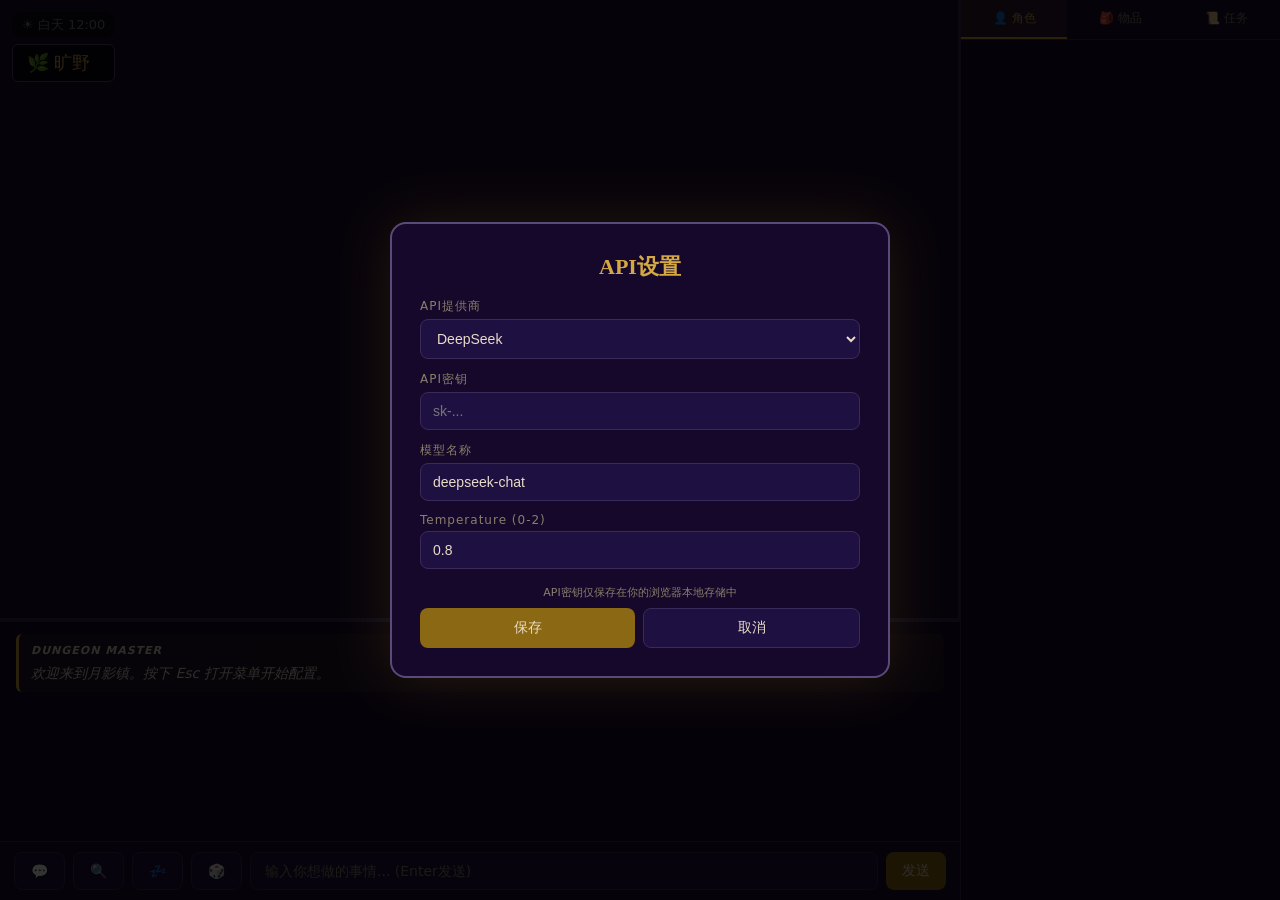
==== index.html @ 477c691d "🏰 Initial commit: AI Tavern - D&D-style AI town - Canvas-based fantasy town map with tile rendering " ====
<!DOCTYPE html>
<html lang="zh-CN">
<head>
  <meta charset="UTF-8">
  <meta name="viewport" content="width=device-width, initial-scale=1.0">
  <title>AI Tavern — 龙与地下城 AI小镇</title>
  <meta name="description" content="An open-source D&D-style AI town. Explore a fantasy world with an AI Dungeon Master. Roll dice, fight monsters, go on quests.">
  <meta name="theme-color" content="#1a0a2e">
  <link rel="icon" href="data:image/svg+xml,<svg xmlns='http://www.w3.org/2000/svg' viewBox='0 0 100 100'><text y='.9em' font-size='90'>🏰</text></svg>">
  <link rel="stylesheet" href="css/style.css">
  
  <!-- Open Graph -->
  <meta property="og:title" content="AI Tavern — AI驱动的D&D幻想小镇">
  <meta property="og:description" content="一个开源AI Dungeon Master主持的幻想小镇。和有个性的NPC交谈，掷骰决定命运，探索无限可能。">
  <meta property="og:type" content="website">
</head>
<body>

<!-- Loading Screen -->
<div id="loading-screen">
  <div class="loading-spinner"></div>
  <h1>🏰 AI 小镇</h1>
  <p>AI Dungeon Master 正在准备你的冒险...</p>
</div>

<!-- Main App -->
<div id="app" style="display:none">
  
  <!-- Game View -->
  <div id="game-view">
    <canvas id="game-canvas"></canvas>
    <div id="game-overlay">
      <div id="daynight-indicator">☀️ 白天 12:00</div>
      <div id="location-label">🌿 旷野</div>
    </div>
  </div>
  
  <!-- Side Panel -->
  <div id="side-panel">
    <div id="side-tabs">
      <button class="active" data-tab="character">👤 角色</button>
      <button data-tab="inventory">🎒 物品</button>
      <button data-tab="quests">📜 任务</button>
    </div>
    <div id="side-content">
      <div class="tab-content active" id="tab-character"></div>
      <div class="tab-content" id="tab-inventory"></div>
      <div class="tab-content" id="tab-quests"></div>
    </div>
  </div>
  
  <!-- Bottom Panel -->
  <div id="bottom-panel">
    <div id="dm-narration">
      <div class="narr-entry dm">
        <div class="narr-speaker">DUNGEON MASTER</div>
        <div>欢迎来到月影镇。按下 Esc 打开菜单开始配置。</div>
      </div>
    </div>
    <div id="input-area">
      <button id="btn-talk" class="action-btn" title="交谈">💬</button>
      <button id="btn-search" class="action-btn" title="搜索">🔍</button>
      <button id="btn-rest" class="action-btn" title="休息">💤</button>
      <button id="btn-dice" class="action-btn" title="掷骰">🎲</button>
      <input id="player-input" type="text" placeholder="输入你想做的事情... (Enter发送)" autocomplete="off">
      <button id="btn-send">发送</button>
    </div>
  </div>
  
</div>

<!-- Scripts -->
<script src="js/config.js"></script>
<script src="js/dice.js"></script>
<script src="js/characters.js"></script>
<script src="js/player.js"></script>
<script src="js/map.js"></script>
<script src="js/dm.js"></script>
<script src="js/combat.js"></script>
<script src="js/ui.js"></script>
<script src="js/main.js"></script>

</body>
</html>
---- css/style.css ----
/* AI Tavern - Dark Fantasy RPG Style */
:root {
  --bg-dark: #1a0a2e;
  --bg-panel: #16082a;
  --bg-card: #1e1040;
  --gold: #d4a843;
  --gold-light: #f0d68a;
  --gold-dark: #8b6914;
  --text: #e8dcc8;
  --text-dim: #8a7e6b;
  --accent: #9b59b6;
  --accent-light: #bb6bd9;
  --danger: #c0392b;
  --success: #27ae60;
  --info: #2980b9;
  --border: #3a2a5a;
  --border-light: #5a4a7a;
  --font-main: 'Segoe UI', system-ui, -apple-system, sans-serif;
  --font-title: 'Georgia', 'Times New Roman', serif;
  --shadow: 0 4px 12px rgba(0, 0, 0, 0.5);
  --glow: 0 0 20px rgba(212, 168, 67, 0.3);
}

* { margin: 0; padding: 0; box-sizing: border-box; }

body {
  background: var(--bg-dark);
  color: var(--text);
  font-family: var(--font-main);
  overflow: hidden;
  height: 100vh;
  width: 100vw;
  user-select: none;
  -webkit-user-select: none;
}

#app {
  display: grid;
  grid-template-columns: 1fr 320px;
  grid-template-rows: 1fr 280px;
  height: 100vh;
  width: 100vw;
}

/* ---- Canvas / Game View ---- */
#game-view {
  grid-column: 1;
  grid-row: 1;
  position: relative;
  overflow: hidden;
  border-right: 2px solid var(--border);
  border-bottom: 2px solid var(--border);
}

#game-canvas {
  display: block;
  width: 100%;
  height: 100%;
  cursor: crosshair;
}

#game-overlay {
  position: absolute;
  top: 12px;
  left: 12px;
  display: flex;
  flex-direction: column;
  gap: 6px;
  pointer-events: none;
}

#daynight-indicator {
  font-size: 13px;
  color: var(--text-dim);
  background: rgba(0,0,0,0.6);
  padding: 4px 10px;
  border-radius: 10px;
  backdrop-filter: blur(4px);
}

#location-label {
  font-size: 18px;
  font-family: var(--font-title);
  color: var(--gold);
  background: rgba(0,0,0,0.7);
  padding: 6px 14px;
  border-radius: 6px;
  backdrop-filter: blur(4px);
  border: 1px solid var(--border-light);
  transition: all 0.3s;
}

/* ---- Side Panel ---- */
#side-panel {
  grid-column: 2;
  grid-row: 1 / 3;
  background: var(--bg-panel);
  border-left: 1px solid var(--border);
  display: flex;
  flex-direction: column;
  overflow: hidden;
}

#side-tabs {
  display: flex;
  border-bottom: 1px solid var(--border);
  background: var(--bg-dark);
  flex-shrink: 0;
}

#side-tabs button {
  flex: 1;
  background: none;
  border: none;
  color: var(--text-dim);
  padding: 10px 8px;
  cursor: pointer;
  font-size: 12px;
  font-family: var(--font-main);
  transition: all 0.2s;
  border-bottom: 2px solid transparent;
}

#side-tabs button:hover { color: var(--text); }
#side-tabs button.active {
  color: var(--gold);
  border-bottom-color: var(--gold);
  background: rgba(212,168,67,0.1);
}

#side-content {
  flex: 1;
  overflow-y: auto;
  padding: 14px;
}

#side-content::-webkit-scrollbar {
  width: 4px;
}

#side-content::-webkit-scrollbar-track {
  background: var(--bg-dark);
}

#side-content::-webkit-scrollbar-thumb {
  background: var(--border-light);
  border-radius: 2px;
}

.tab-content { display: none; }
.tab-content.active { display: block; }

/* Character Sheet */
.char-header {
  text-align: center;
  padding-bottom: 14px;
  border-bottom: 1px solid var(--border);
  margin-bottom: 14px;
}

.char-name {
  font-family: var(--font-title);
  font-size: 20px;
  color: var(--gold);
}

.char-class {
  font-size: 13px;
  color: var(--text-dim);
  margin-top: 2px;
}

.char-level {
  display: inline-block;
  background: var(--accent);
  color: white;
  padding: 2px 10px;
  border-radius: 10px;
  font-size: 11px;
  margin-top: 6px;
}

.stat-grid {
  display: grid;
  grid-template-columns: repeat(3, 1fr);
  gap: 8px;
}

.stat-box {
  background: var(--bg-card);
  border: 1px solid var(--border);
  border-radius: 8px;
  padding: 10px 8px;
  text-align: center;
  transition: all 0.2s;
}

.stat-box:hover {
  border-color: var(--gold);
  box-shadow: var(--glow);
}

.stat-value {
  font-size: 22px;
  font-weight: bold;
  color: var(--gold-light);
  font-family: var(--font-title);
}

.stat-label {
  font-size: 10px;
  color: var(--text-dim);
  text-transform: uppercase;
  margin-top: 2px;
  letter-spacing: 1px;
}

.stat-mod {
  font-size: 12px;
  margin-top: 2px;
}

.stat-mod.pos { color: var(--success); }
.stat-mod.neg { color: var(--danger); }

.section-title {
  font-family: var(--font-title);
  color: var(--gold);
  font-size: 14px;
  margin: 16px 0 8px 0;
  padding-bottom: 4px;
  border-bottom: 1px solid var(--border);
}

/* Inventory */
.item-slot {
  display: flex;
  align-items: center;
  gap: 8px;
  padding: 6px 8px;
  background: var(--bg-card);
  border: 1px solid var(--border);
  border-radius: 6px;
  margin-bottom: 4px;
  cursor: pointer;
  transition: all 0.15s;
}

.item-slot:hover {
  border-color: var(--gold-light);
  background: var(--bg-dark);
}

.item-icon {
  width: 28px;
  height: 28px;
  font-size: 18px;
  display: flex;
  align-items: center;
  justify-content: center;
}

.item-name { font-size: 13px; flex: 1; }
.item-qty { font-size: 11px; color: var(--text-dim); }

/* ---- Bottom Panel ---- */
#bottom-panel {
  grid-column: 1;
  grid-row: 2;
  background: var(--bg-panel);
  border-top: 2px solid var(--border);
  display: flex;
  flex-direction: column;
}

#dm-narration {
  flex: 1;
  overflow-y: auto;
  padding: 12px 16px;
  font-size: 14px;
  line-height: 1.6;
}

#dm-narration::-webkit-scrollbar { width: 4px; }
#dm-narration::-webkit-scrollbar-track { background: var(--bg-dark); }
#dm-narration::-webkit-scrollbar-thumb { background: var(--border-light); border-radius: 2px; }

.narr-entry {
  margin-bottom: 10px;
  padding: 8px 12px;
  border-radius: 6px;
  animation: fadeIn 0.3s ease;
}

.narr-entry.dm {
  background: rgba(212,168,67,0.08);
  border-left: 3px solid var(--gold);
  color: var(--text);
  font-style: italic;
}

.narr-entry.npc {
  background: rgba(155,89,182,0.08);
  border-left: 3px solid var(--accent);
}

.narr-entry.player {
  background: rgba(41,128,185,0.08);
  border-left: 3px solid var(--info);
}

.narr-entry.system {
  background: rgba(39,174,96,0.08);
  border-left: 3px solid var(--success);
  font-size: 12px;
  color: var(--text-dim);
}

.narr-entry.combat {
  background: rgba(192,57,43,0.1);
  border-left: 3px solid var(--danger);
}

.narr-speaker {
  font-size: 11px;
  font-weight: bold;
  text-transform: uppercase;
  letter-spacing: 1px;
  margin-bottom: 2px;
}

#input-area {
  display: flex;
  gap: 8px;
  padding: 10px 14px;
  border-top: 1px solid var(--border);
  background: var(--bg-dark);
}

#player-input {
  flex: 1;
  background: var(--bg-card);
  border: 1px solid var(--border);
  color: var(--text);
  padding: 10px 14px;
  border-radius: 8px;
  font-size: 14px;
  font-family: var(--font-main);
  outline: none;
  transition: border 0.2s;
}

#player-input:focus {
  border-color: var(--gold);
  box-shadow: var(--glow);
}

#player-input::placeholder {
  color: var(--text-dim);
}

#input-area button {
  background: var(--gold-dark);
  border: none;
  color: var(--text);
  padding: 8px 16px;
  border-radius: 8px;
  cursor: pointer;
  font-family: var(--font-main);
  font-size: 14px;
  transition: all 0.2s;
  white-space: nowrap;
}

#input-area button:hover {
  background: var(--gold);
  color: var(--bg-dark);
}

.action-btn {
  background: var(--bg-card) !important;
  border: 1px solid var(--border) !important;
}

.action-btn:hover {
  border-color: var(--gold) !important;
}

/* ---- Modals ---- */
.modal-overlay {
  position: fixed;
  top: 0; left: 0; right: 0; bottom: 0;
  background: rgba(0,0,0,0.8);
  display: flex;
  align-items: center;
  justify-content: center;
  z-index: 1000;
  animation: fadeIn 0.2s ease;
}

.modal {
  background: var(--bg-panel);
  border: 2px solid var(--border-light);
  border-radius: 16px;
  padding: 28px;
  max-width: 500px;
  width: 90%;
  box-shadow: 0 0 60px rgba(212,168,67,0.15);
  max-height: 80vh;
  overflow-y: auto;
}

.modal h2 {
  font-family: var(--font-title);
  color: var(--gold);
  font-size: 22px;
  margin-bottom: 16px;
  text-align: center;
}

.modal label {
  display: block;
  font-size: 12px;
  color: var(--text-dim);
  margin-bottom: 4px;
  letter-spacing: 1px;
}

.modal input, .modal select {
  width: 100%;
  background: var(--bg-card);
  border: 1px solid var(--border);
  color: var(--text);
  padding: 10px 12px;
  border-radius: 8px;
  font-size: 14px;
  margin-bottom: 12px;
  outline: none;
}

.modal input:focus, .modal select:focus {
  border-color: var(--gold);
}

.modal button {
  background: var(--gold-dark);
  border: none;
  color: var(--text);
  padding: 10px 24px;
  border-radius: 8px;
  cursor: pointer;
  font-size: 14px;
  font-family: var(--font-main);
  width: 100%;
  margin-top: 8px;
  transition: all 0.2s;
}

.modal button:hover {
  background: var(--gold);
  color: var(--bg-dark);
}

/* Dice Roll Animation */
.dice-roll-overlay {
  position: fixed;
  top: 0; left: 0; right: 0; bottom: 0;
  display: flex;
  align-items: center;
  justify-content: center;
  z-index: 999;
  pointer-events: none;
}

.dice-result {
  font-family: var(--font-title);
  font-size: 72px;
  color: var(--gold);
  text-shadow: 0 0 40px rgba(212,168,67,0.6), 0 0 80px rgba(212,168,67,0.3);
  animation: diceRoll 0.6s ease-out;
}

@keyframes diceRoll {
  0% { transform: scale(0) rotate(-180deg); opacity: 0; }
  50% { transform: scale(1.5) rotate(10deg); opacity: 1; }
  100% { transform: scale(1) rotate(0deg); opacity: 0; }
}

@keyframes fadeIn {
  from { opacity: 0; transform: translateY(4px); }
  to { opacity: 1; transform: translateY(0); }
}

/* Toast */
.toast {
  position: fixed;
  bottom: 24px;
  left: 50%;
  transform: translateX(-50%);
  background: var(--bg-card);
  border: 1px solid var(--border-light);
  color: var(--text);
  padding: 10px 24px;
  border-radius: 20px;
  font-size: 13px;
  z-index: 100;
  animation: fadeIn 0.3s ease;
  box-shadow: var(--shadow);
}

/* Loading */
#loading-screen {
  position: fixed;
  top: 0; left: 0; right: 0; bottom: 0;
  background: var(--bg-dark);
  display: flex;
  flex-direction: column;
  align-items: center;
  justify-content: center;
  z-index: 2000;
}

#loading-screen h1 {
  font-family: var(--font-title);
  font-size: 42px;
  color: var(--gold);
  margin-bottom: 8px;
}

#loading-screen p {
  color: var(--text-dim);
  font-size: 14px;
}

.loading-spinner {
  width: 48px;
  height: 48px;
  border: 3px solid var(--border);
  border-top-color: var(--gold);
  border-radius: 50%;
  animation: spin 1s linear infinite;
  margin-bottom: 20px;
}

@keyframes spin {
  to { transform: rotate(360deg); }
}

/* Responsive */
@media (max-width: 800px) {
  #app {
    grid-template-columns: 1fr;
    grid-template-rows: 1fr 250px auto;
  }
  #side-panel {
    grid-column: 1;
    grid-row: 3;
    max-height: 300px;
  }
  #game-view { grid-column: 1; grid-row: 1; }
  #bottom-panel { grid-column: 1; grid-row: 2; }
}
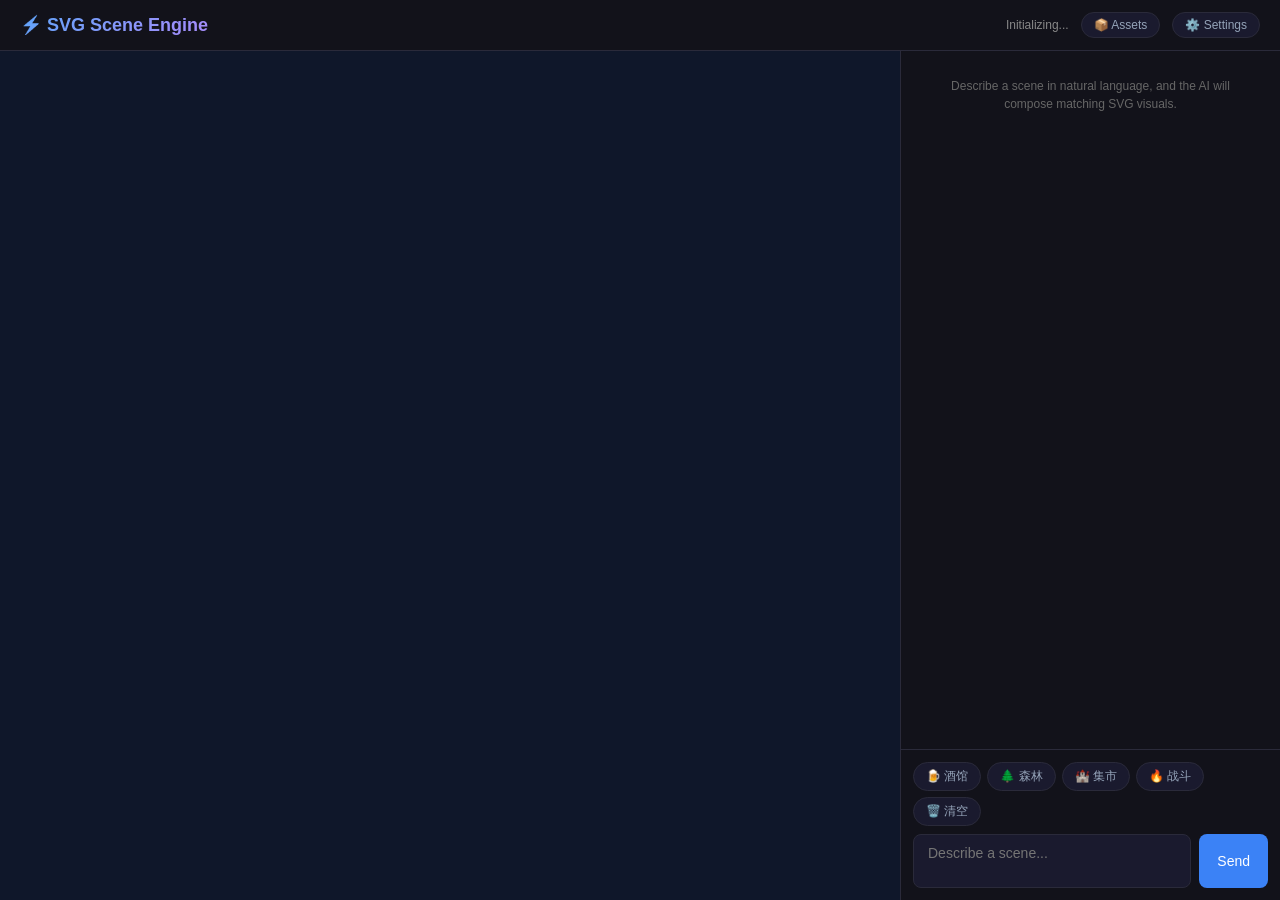
==== commit 52cfa5fa: "refocus: strip game engine, keep only SVG scene adapter - Remove v1.0 game files (js/, combat, dice," ====
--- a/index.html
+++ b/index.html
@@ -3,82 +3,444 @@
 <head>
   <meta charset="UTF-8">
   <meta name="viewport" content="width=device-width, initial-scale=1.0">
-  <title>AI Tavern — 龙与地下城 AI小镇</title>
-  <meta name="description" content="An open-source D&D-style AI town. Explore a fantasy world with an AI Dungeon Master. Roll dice, fight monsters, go on quests.">
-  <meta name="theme-color" content="#1a0a2e">
-  <link rel="icon" href="data:image/svg+xml,<svg xmlns='http://www.w3.org/2000/svg' viewBox='0 0 100 100'><text y='.9em' font-size='90'>🏰</text></svg>">
-  <link rel="stylesheet" href="css/style.css">
-  
-  <!-- Open Graph -->
-  <meta property="og:title" content="AI Tavern — AI驱动的D&D幻想小镇">
-  <meta property="og:description" content="一个开源AI Dungeon Master主持的幻想小镇。和有个性的NPC交谈，掷骰决定命运，探索无限可能。">
-  <meta property="og:type" content="website">
+  <title>SVG Scene Engine - AI Scene Adapter</title>
+  <style>
+    * { margin: 0; padding: 0; box-sizing: border-box; }
+    body {
+      font-family: -apple-system, BlinkMacSystemFont, 'Segoe UI', Roboto, sans-serif;
+      background: #0a0a0f;
+      color: #e0e0e0;
+      height: 100vh;
+      display: flex;
+      flex-direction: column;
+    }
+
+    /* Header */
+    .header {
+      padding: 12px 20px;
+      background: #12121a;
+      border-bottom: 1px solid #2a2a3a;
+      display: flex;
+      align-items: center;
+      justify-content: space-between;
+    }
+    .header h1 {
+      font-size: 18px;
+      font-weight: 600;
+      background: linear-gradient(135deg, #60a5fa, #a78bfa);
+      -webkit-background-clip: text;
+      -webkit-text-fill-color: transparent;
+    }
+    .header .status {
+      font-size: 12px;
+      color: #888;
+    }
+    .header .status.ready { color: #4ade80; }
+
+    /* Main layout */
+    .main {
+      flex: 1;
+      display: flex;
+      overflow: hidden;
+    }
+
+    /* Scene panel (left) */
+    .scene-panel {
+      flex: 1;
+      display: flex;
+      flex-direction: column;
+      min-width: 0;
+    }
+    #scene-container {
+      flex: 1;
+      position: relative;
+      overflow: hidden;
+      background: #0f172a;
+    }
+
+    /* Chat panel (right) */
+    .chat-panel {
+      width: 380px;
+      display: flex;
+      flex-direction: column;
+      border-left: 1px solid #2a2a3a;
+      background: #12121a;
+    }
+    .chat-messages {
+      flex: 1;
+      overflow-y: auto;
+      padding: 16px;
+    }
+    .chat-msg {
+      margin-bottom: 12px;
+      padding: 10px 14px;
+      border-radius: 12px;
+      font-size: 14px;
+      line-height: 1.5;
+      max-width: 90%;
+    }
+    .chat-msg.user {
+      background: #1e3a5f;
+      margin-left: auto;
+      border-bottom-right-radius: 4px;
+    }
+    .chat-msg.ai {
+      background: #1a1a2e;
+      border-bottom-left-radius: 4px;
+    }
+    .chat-msg.system {
+      background: transparent;
+      color: #666;
+      font-size: 12px;
+      text-align: center;
+      max-width: 100%;
+    }
+    .chat-input-area {
+      padding: 12px;
+      border-top: 1px solid #2a2a3a;
+    }
+    .chat-input-row {
+      display: flex;
+      gap: 8px;
+    }
+    #chat-input {
+      flex: 1;
+      background: #1a1a2e;
+      border: 1px solid #2a2a3a;
+      border-radius: 8px;
+      padding: 10px 14px;
+      color: #e0e0e0;
+      font-size: 14px;
+      outline: none;
+      resize: none;
+      font-family: inherit;
+    }
+    #chat-input:focus { border-color: #3b82f6; }
+    #send-btn {
+      background: #3b82f6;
+      border: none;
+      border-radius: 8px;
+      padding: 10px 18px;
+      color: white;
+      cursor: pointer;
+      font-size: 14px;
+      font-weight: 500;
+    }
+    #send-btn:hover { background: #2563eb; }
+    #send-btn:disabled { opacity: 0.5; cursor: not-allowed; }
+
+    /* Quick actions */
+    .quick-actions {
+      display: flex;
+      gap: 6px;
+      margin-bottom: 8px;
+      flex-wrap: wrap;
+    }
+    .quick-btn {
+      background: #1a1a2e;
+      border: 1px solid #2a2a3a;
+      border-radius: 16px;
+      padding: 5px 12px;
+      color: #94a3b8;
+      font-size: 12px;
+      cursor: pointer;
+    }
+    .quick-btn:hover { border-color: #3b82f6; color: #e0e0e0; }
+
+    /* Settings modal */
+    .settings-overlay {
+      display: none;
+      position: fixed;
+      inset: 0;
+      background: rgba(0,0,0,0.7);
+      z-index: 100;
+      align-items: center;
+      justify-content: center;
+    }
+    .settings-overlay.active { display: flex; }
+    .settings-modal {
+      background: #1a1a2e;
+      border: 1px solid #2a2a3a;
+      border-radius: 12px;
+      padding: 24px;
+      width: 400px;
+      max-width: 90vw;
+    }
+    .settings-modal h2 { margin-bottom: 16px; font-size: 16px; }
+    .settings-modal label {
+      display: block;
+      font-size: 12px;
+      color: #888;
+      margin-bottom: 4px;
+      margin-top: 12px;
+    }
+    .settings-modal input {
+      width: 100%;
+      background: #0f0f1a;
+      border: 1px solid #2a2a3a;
+      border-radius: 6px;
+      padding: 8px 12px;
+      color: #e0e0e0;
+      font-size: 13px;
+      outline: none;
+    }
+    .settings-modal input:focus { border-color: #3b82f6; }
+    .settings-modal .btn-row {
+      display: flex;
+      gap: 8px;
+      margin-top: 20px;
+      justify-content: flex-end;
+    }
+    .settings-modal button {
+      padding: 8px 16px;
+      border-radius: 6px;
+      border: none;
+      cursor: pointer;
+      font-size: 13px;
+    }
+    .btn-save { background: #3b82f6; color: white; }
+    .btn-cancel { background: #2a2a3a; color: #ccc; }
+
+    /* Asset catalog */
+    .catalog-panel {
+      display: none;
+      position: fixed;
+      right: 400px;
+      top: 60px;
+      bottom: 0;
+      width: 280px;
+      background: #12121a;
+      border-left: 1px solid #2a2a3a;
+      overflow-y: auto;
+      z-index: 50;
+      padding: 16px;
+    }
+    .catalog-panel.active { display: block; }
+    .catalog-section h3 {
+      font-size: 12px;
+      color: #888;
+      text-transform: uppercase;
+      margin: 12px 0 8px;
+    }
+    .catalog-item {
+      display: inline-block;
+      background: #1a1a2e;
+      border: 1px solid #2a2a3a;
+      border-radius: 6px;
+      padding: 4px 10px;
+      margin: 2px;
+      font-size: 11px;
+      color: #94a3b8;
+      cursor: pointer;
+    }
+    .catalog-item:hover { border-color: #3b82f6; color: #e0e0e0; }
+  </style>
 </head>
 <body>
-
-<!-- Loading Screen -->
-<div id="loading-screen">
-  <div class="loading-spinner"></div>
-  <h1>🏰 AI 小镇</h1>
-  <p>AI Dungeon Master 正在准备你的冒险...</p>
-</div>
-
-<!-- Main App -->
-<div id="app" style="display:none">
-  
-  <!-- Game View -->
-  <div id="game-view">
-    <canvas id="game-canvas"></canvas>
-    <div id="game-overlay">
-      <div id="daynight-indicator">☀️ 白天 12:00</div>
-      <div id="location-label">🌿 旷野</div>
+  <div class="header">
+    <h1>⚡ SVG Scene Engine</h1>
+    <div style="display:flex;gap:12px;align-items:center;">
+      <span id="engine-status" class="status">Loading...</span>
+      <button class="quick-btn" onclick="toggleCatalog()">📦 Assets</button>
+      <button class="quick-btn" onclick="openSettings()">⚙️ Settings</button>
     </div>
   </div>
-  
-  <!-- Side Panel -->
-  <div id="side-panel">
-    <div id="side-tabs">
-      <button class="active" data-tab="character">👤 角色</button>
-      <button data-tab="inventory">🎒 物品</button>
-      <button data-tab="quests">📜 任务</button>
+
+  <div class="main">
+    <div class="scene-panel">
+      <div id="scene-container"></div>
     </div>
-    <div id="side-content">
-      <div class="tab-content active" id="tab-character"></div>
-      <div class="tab-content" id="tab-inventory"></div>
-      <div class="tab-content" id="tab-quests"></div>
+
+    <div class="chat-panel">
+      <div class="chat-messages" id="chat-messages">
+        <div class="chat-msg system">Describe a scene in natural language, and the AI will compose matching SVG visuals.</div>
+      </div>
+      <div class="chat-input-area">
+        <div class="quick-actions">
+          <button class="quick-btn" onclick="quickScene('酒馆里，一位吟游诗人在弹奏，商人在喝酒')">🍺 酒馆</button>
+          <button class="quick-btn" onclick="quickScene('森林入口，一个战士和一匹马站在路边')">🌲 森林</button>
+          <button class="quick-btn" onclick="quickScene('集市上，商人和卫兵在交谈，远处有一座城堡')">🏰 集市</button>
+          <button class="quick-btn" onclick="quickScene('洞穴中，法师在施法，周围有火焰特效')">🔥 战斗</button>
+          <button class="quick-btn" onclick="clearScene()">🗑️ 清空</button>
+        </div>
+        <div class="chat-input-row">
+          <textarea id="chat-input" rows="2" placeholder="Describe a scene..."></textarea>
+          <button id="send-btn" onclick="sendMessage()">Send</button>
+        </div>
+      </div>
     </div>
   </div>
-  
-  <!-- Bottom Panel -->
-  <div id="bottom-panel">
-    <div id="dm-narration">
-      <div class="narr-entry dm">
-        <div class="narr-speaker">DUNGEON MASTER</div>
-        <div>欢迎来到月影镇。按下 Esc 打开菜单开始配置。</div>
+
+  <!-- Settings modal -->
+  <div class="settings-overlay" id="settings-overlay">
+    <div class="settings-modal">
+      <h2>⚙️ LLM Settings</h2>
+      <label>API Endpoint</label>
+      <input id="cfg-endpoint" placeholder="https://api.openai.com/v1">
+      <label>API Key</label>
+      <input id="cfg-apikey" type="password" placeholder="sk-...">
+      <label>Model</label>
+      <input id="cfg-model" placeholder="gpt-4o-mini">
+      <div class="btn-row">
+        <button class="btn-cancel" onclick="closeSettings()">Cancel</button>
+        <button class="btn-save" onclick="saveSettings()">Save</button>
       </div>
     </div>
-    <div id="input-area">
-      <button id="btn-talk" class="action-btn" title="交谈">💬</button>
-      <button id="btn-search" class="action-btn" title="搜索">🔍</button>
-      <button id="btn-rest" class="action-btn" title="休息">💤</button>
-      <button id="btn-dice" class="action-btn" title="掷骰">🎲</button>
-      <input id="player-input" type="text" placeholder="输入你想做的事情... (Enter发送)" autocomplete="off">
-      <button id="btn-send">发送</button>
-    </div>
   </div>
-  
-</div>
-
-<!-- Scripts -->
-<script src="js/config.js"></script>
-<script src="js/dice.js"></script>
-<script src="js/characters.js"></script>
-<script src="js/player.js"></script>
-<script src="js/map.js"></script>
-<script src="js/dm.js"></script>
-<script src="js/combat.js"></script>
-<script src="js/ui.js"></script>
-<script src="js/main.js"></script>
-
+
+  <!-- Asset catalog -->
+  <div class="catalog-panel" id="catalog-panel"></div>
+
+  <!-- Scripts (order matters) -->
+  <script src="shared/js/event-bus.js"></script>
+  <script src="shared/js/utils.js"></script>
+  <script src="shared/js/llm-client.js"></script>
+  <script src="engine/js/scene-dsl.js"></script>
+  <script src="engine/js/renderer.js"></script>
+  <script src="engine/js/scene-manager.js"></script>
+  <script src="engine/js/core.js"></script>
+
+  <script>
+    // ── Chat state ──
+    let conversationHistory = [];
+    let isProcessing = false;
+
+    // ── Init ──
+    async function init() {
+      const statusEl = document.getElementById('engine-status');
+      statusEl.textContent = 'Initializing...';
+
+      LLMClient.loadConfig();
+
+      await Engine.init();
+
+      statusEl.textContent = LLMClient.isReady()
+        ? `Ready (${SVGRenderer.loadedCount} assets)`
+        : 'Configure LLM in Settings ⚙️';
+      statusEl.className = 'status' + (LLMClient.isReady() ? ' ready' : '');
+
+      buildCatalog();
+
+      // Enter to send
+      document.getElementById('chat-input').addEventListener('keydown', (e) => {
+        if (e.key === 'Enter' && !e.shiftKey) {
+          e.preventDefault();
+          sendMessage();
+        }
+      });
+    }
+
+    // ── Send message ──
+    async function sendMessage() {
+      const input = document.getElementById('chat-input');
+      const text = input.value.trim();
+      if (!text || isProcessing) return;
+
+      input.value = '';
+      addMessage('user', text);
+      isProcessing = true;
+      document.getElementById('send-btn').disabled = true;
+
+      try {
+        const result = await Engine.describeScene(text, conversationHistory);
+
+        conversationHistory.push({ role: 'user', content: text });
+        conversationHistory.push({ role: 'assistant', content: JSON.stringify(result) });
+
+        if (result.narration) {
+          addMessage('ai', result.narration);
+        }
+
+        if (result.choices && result.choices.length > 0) {
+          const choicesHtml = result.choices.map((c, i) =>
+            `<button class="quick-btn" onclick="quickScene('${c.replace(/'/g, "\\'")}')">${i+1}. ${c}</button>`
+          ).join('');
+          addMessage('system', choicesHtml, true);
+        }
+      } catch (err) {
+        addMessage('system', '❌ ' + err.message);
+      }
+
+      isProcessing = false;
+      document.getElementById('send-btn').disabled = false;
+    }
+
+    function quickScene(text) {
+      document.getElementById('chat-input').value = text;
+      sendMessage();
+    }
+
+    function clearScene() {
+      Engine.applyScene({ clear: true });
+      addMessage('system', 'Scene cleared.');
+    }
+
+    function addMessage(type, content, isHtml = false) {
+      const container = document.getElementById('chat-messages');
+      const div = document.createElement('div');
+      div.className = `chat-msg ${type}`;
+      if (isHtml) div.innerHTML = content;
+      else div.textContent = content;
+      container.appendChild(div);
+      container.scrollTop = container.scrollHeight;
+    }
+
+    // ── Settings ──
+    function openSettings() {
+      const cfg = JSON.parse(localStorage.getItem('svg-scene-engine-config') || '{}');
+      document.getElementById('cfg-endpoint').value = cfg.endpoint || '';
+      document.getElementById('cfg-apikey').value = cfg.apiKey || '';
+      document.getElementById('cfg-model').value = cfg.model || 'gpt-4o-mini';
+      document.getElementById('settings-overlay').classList.add('active');
+    }
+
+    function closeSettings() {
+      document.getElementById('settings-overlay').classList.remove('active');
+    }
+
+    function saveSettings() {
+      LLMClient.configure({
+        endpoint: document.getElementById('cfg-endpoint').value.trim(),
+        apiKey: document.getElementById('cfg-apikey').value.trim(),
+        model: document.getElementById('cfg-model').value.trim()
+      });
+      LLMClient.saveConfig();
+      closeSettings();
+
+      const statusEl = document.getElementById('engine-status');
+      statusEl.textContent = `Ready (${SVGRenderer.loadedCount} assets)`;
+      statusEl.className = 'status ready';
+    }
+
+    // ── Asset Catalog ──
+    function buildCatalog() {
+      const catalog = SceneDSL.getAssetCatalog();
+      const panel = document.getElementById('catalog-panel');
+      let html = '<h3 style="margin-bottom:12px">📦 Asset Catalog</h3>';
+
+      for (const [category, items] of Object.entries(catalog)) {
+        html += `<div class="catalog-section"><h3>${category}</h3>`;
+        for (const item of items) {
+          html += `<span class="catalog-item" onclick="insertAsset('${item}')">${item}</span>`;
+        }
+        html += '</div>';
+      }
+
+      panel.innerHTML = html;
+    }
+
+    function toggleCatalog() {
+      document.getElementById('catalog-panel').classList.toggle('active');
+    }
+
+    function insertAsset(id) {
+      const input = document.getElementById('chat-input');
+      input.value += (input.value ? ' ' : '') + id;
+      input.focus();
+    }
+
+    // ── Start ──
+    init();
+  </script>
 </body>
 </html>
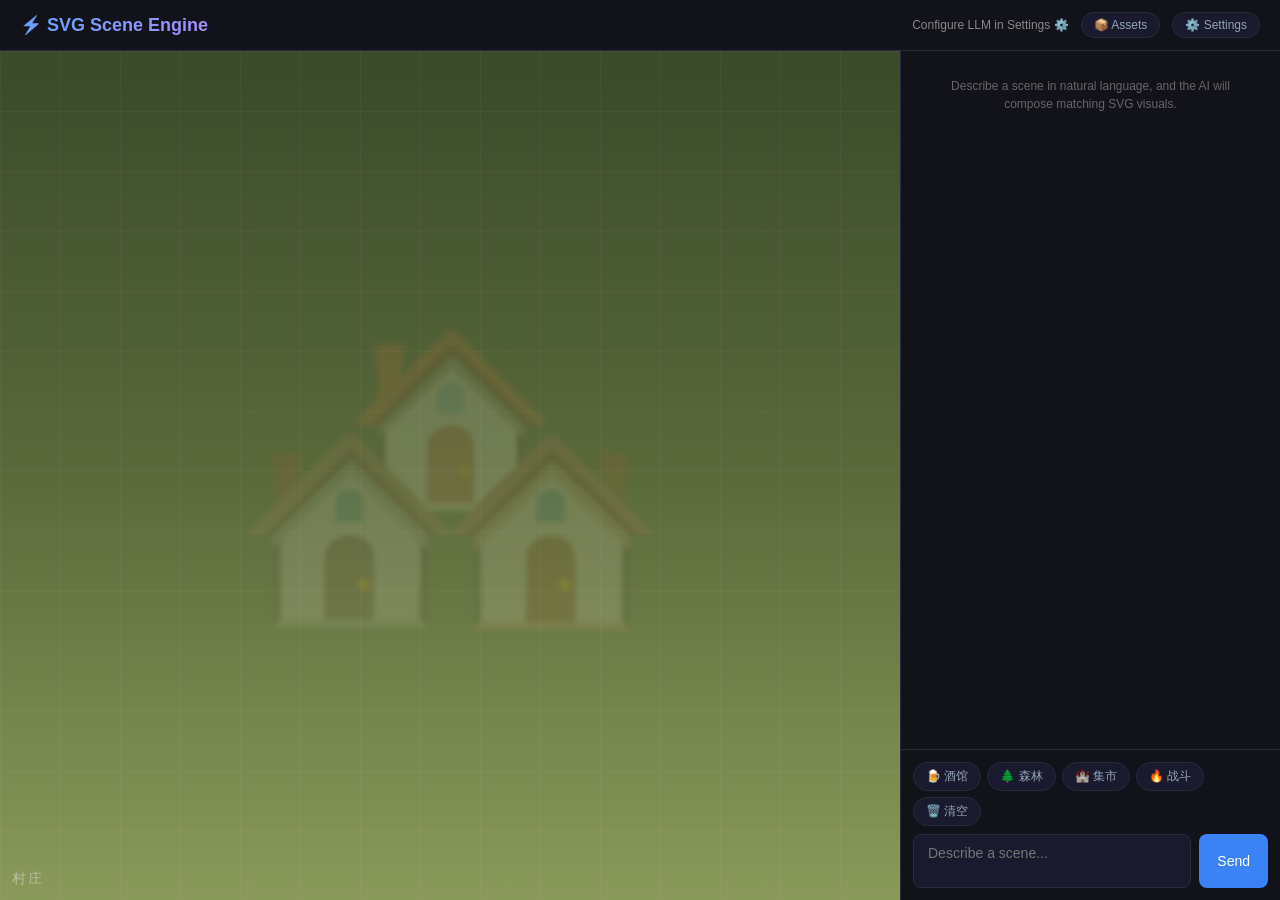
==== commit 87db4e45: "feat: enhanced renderer — emoji composition, camera, particles, lighting, perf - Emoji composition: " ====
--- a/index.html
+++ b/index.html
@@ -293,10 +293,9 @@
 
   <!-- Scripts (order matters) -->
   <script src="shared/js/event-bus.js"></script>
-  <script src="shared/js/utils.js"></script>
   <script src="shared/js/llm-client.js"></script>
   <script src="engine/js/scene-dsl.js"></script>
-  <script src="engine/js/renderer.js"></script>
+  <script src="engine/js/renderer-enhanced.js"></script>
   <script src="engine/js/scene-manager.js"></script>
   <script src="engine/js/core.js"></script>
 
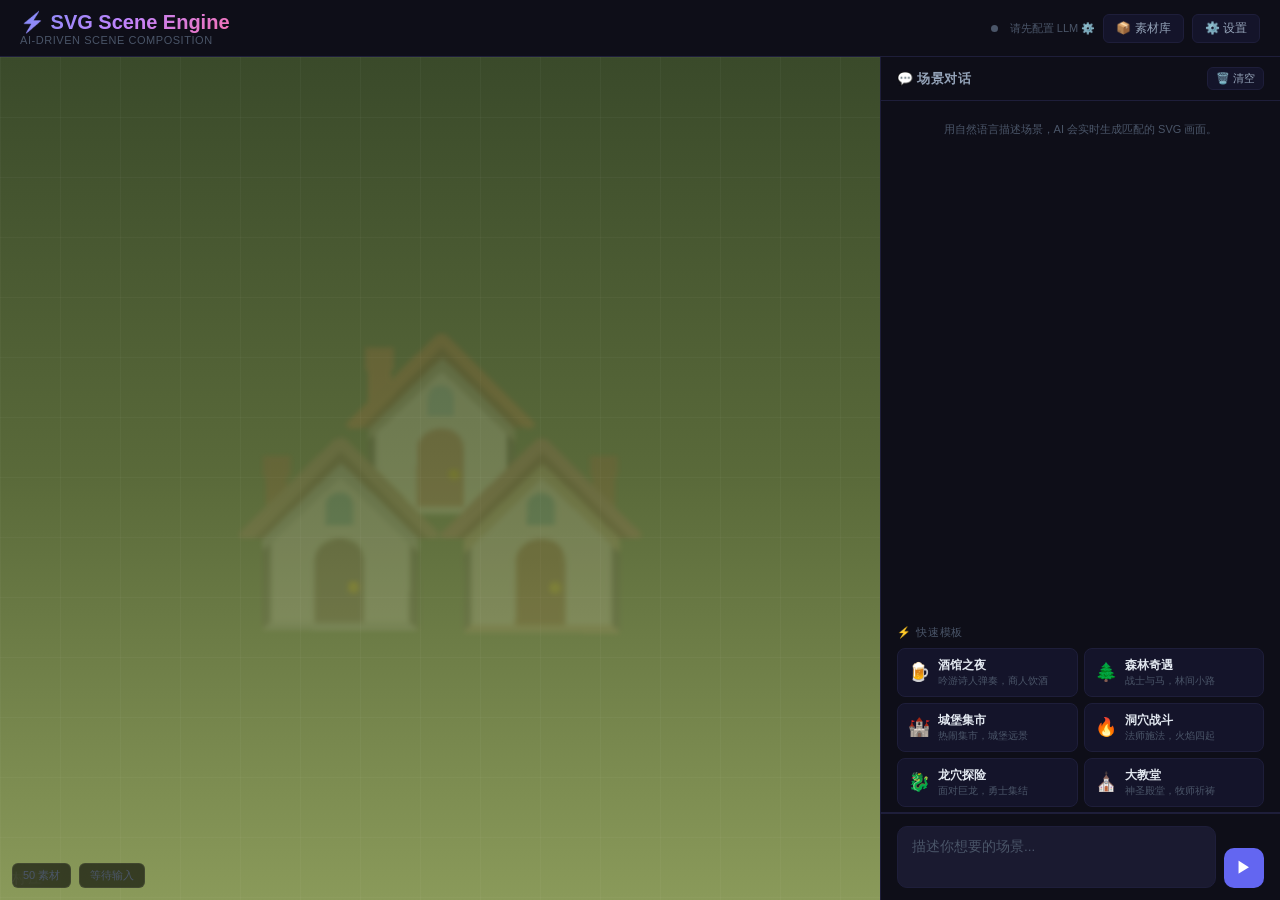
==== commit 82f6fa8b: "feat: UI大改版 + 12个场景模板 - 12个快速模板卡片式网格 - 深色主题全面优化 - 设置弹窗预设API一键填充 - 移动端响应式布局" ====
--- a/index.html
+++ b/index.html
@@ -3,295 +3,544 @@
 <head>
   <meta charset="UTF-8">
   <meta name="viewport" content="width=device-width, initial-scale=1.0">
-  <title>SVG Scene Engine - AI Scene Adapter</title>
+  <title>SVG Scene Engine — AI 场景合成</title>
   <style>
+    :root {
+      --bg: #08080e;
+      --bg-panel: #0e0e18;
+      --bg-card: #14142a;
+      --bg-input: #1a1a30;
+      --border: #1e1e3a;
+      --border-focus: #4f6ef7;
+      --text: #e2e8f0;
+      --text2: #94a3b8;
+      --text3: #4a5568;
+      --accent: #6366f1;
+      --accent-light: #818cf8;
+      --green: #4ade80;
+      --red: #f87171;
+      --radius: 10px;
+    }
     * { margin: 0; padding: 0; box-sizing: border-box; }
     body {
-      font-family: -apple-system, BlinkMacSystemFont, 'Segoe UI', Roboto, sans-serif;
-      background: #0a0a0f;
-      color: #e0e0e0;
+      font-family: 'Inter', -apple-system, BlinkMacSystemFont, 'Segoe UI', sans-serif;
+      background: var(--bg);
+      color: var(--text);
       height: 100vh;
       display: flex;
       flex-direction: column;
-    }
-
-    /* Header */
+      overflow: hidden;
+    }
+
+    /* ── Header ── */
     .header {
-      padding: 12px 20px;
-      background: #12121a;
-      border-bottom: 1px solid #2a2a3a;
+      padding: 10px 20px;
+      background: var(--bg-panel);
+      border-bottom: 1px solid var(--border);
       display: flex;
       align-items: center;
       justify-content: space-between;
-    }
-    .header h1 {
-      font-size: 18px;
-      font-weight: 600;
-      background: linear-gradient(135deg, #60a5fa, #a78bfa);
-      -webkit-background-clip: text;
-      -webkit-text-fill-color: transparent;
-    }
-    .header .status {
+      flex-shrink: 0;
+    }
+    .header-left { display: flex; align-items: center; gap: 12px; }
+    .logo {
+      font-size: 20px;
+      font-weight: 700;
+      background: linear-gradient(135deg, #818cf8, #c084fc, #f472b6);
+      -webkit-background-clip: text; -webkit-text-fill-color: transparent;
+    }
+    .logo-sub {
+      font-size: 11px;
+      color: var(--text3);
+      letter-spacing: 0.05em;
+    }
+    .header-right { display: flex; gap: 8px; align-items: center; }
+    .status-dot {
+      width: 7px; height: 7px; border-radius: 50%;
+      background: var(--text3);
+      display: inline-block;
+      margin-right: 4px;
+    }
+    .status-dot.ready { background: var(--green); box-shadow: 0 0 6px var(--green); }
+    .status-text { font-size: 11px; color: var(--text3); }
+    .status-text.ready { color: var(--green); }
+    .hdr-btn {
+      background: var(--bg-card);
+      border: 1px solid var(--border);
+      border-radius: 6px;
+      padding: 5px 12px;
+      color: var(--text2);
       font-size: 12px;
-      color: #888;
-    }
-    .header .status.ready { color: #4ade80; }
-
-    /* Main layout */
+      cursor: pointer;
+      transition: all 0.15s;
+    }
+    .hdr-btn:hover { border-color: var(--accent); color: var(--text); }
+
+    /* ── Main ── */
     .main {
       flex: 1;
       display: flex;
       overflow: hidden;
     }
 
-    /* Scene panel (left) */
+    /* ── Scene Panel ── */
     .scene-panel {
       flex: 1;
       display: flex;
       flex-direction: column;
       min-width: 0;
+      position: relative;
     }
     #scene-container {
       flex: 1;
       position: relative;
       overflow: hidden;
-      background: #0f172a;
-    }
-
-    /* Chat panel (right) */
+      background: #080810;
+    }
+    /* Scene overlay info */
+    .scene-info {
+      position: absolute;
+      bottom: 12px; left: 12px;
+      display: flex; gap: 8px;
+      z-index: 10;
+      pointer-events: none;
+    }
+    .scene-badge {
+      background: rgba(0,0,0,0.6);
+      backdrop-filter: blur(8px);
+      border: 1px solid rgba(255,255,255,0.06);
+      border-radius: 6px;
+      padding: 4px 10px;
+      font-size: 11px;
+      color: var(--text3);
+    }
+
+    /* ── Chat Panel ── */
     .chat-panel {
-      width: 380px;
+      width: 400px;
       display: flex;
       flex-direction: column;
-      border-left: 1px solid #2a2a3a;
-      background: #12121a;
+      border-left: 1px solid var(--border);
+      background: var(--bg-panel);
+      flex-shrink: 0;
+    }
+    .chat-header {
+      padding: 10px 16px;
+      border-bottom: 1px solid var(--border);
+      display: flex;
+      align-items: center;
+      justify-content: space-between;
+    }
+    .chat-header h2 {
+      font-size: 13px;
+      font-weight: 600;
+      color: var(--text2);
+      letter-spacing: 0.03em;
     }
     .chat-messages {
       flex: 1;
       overflow-y: auto;
       padding: 16px;
-    }
+      scroll-behavior: smooth;
+    }
+    .chat-messages::-webkit-scrollbar { width: 4px; }
+    .chat-messages::-webkit-scrollbar-track { background: transparent; }
+    .chat-messages::-webkit-scrollbar-thumb { background: var(--border); border-radius: 4px; }
+
     .chat-msg {
-      margin-bottom: 12px;
+      margin-bottom: 14px;
       padding: 10px 14px;
-      border-radius: 12px;
-      font-size: 14px;
-      line-height: 1.5;
-      max-width: 90%;
+      border-radius: var(--radius);
+      font-size: 13.5px;
+      line-height: 1.6;
+      max-width: 92%;
+      animation: msgIn 0.2s ease-out;
+    }
+    @keyframes msgIn {
+      from { opacity: 0; transform: translateY(6px); }
+      to { opacity: 1; transform: translateY(0); }
     }
     .chat-msg.user {
-      background: #1e3a5f;
+      background: linear-gradient(135deg, #1e3a5f, #1a2d4a);
       margin-left: auto;
-      border-bottom-right-radius: 4px;
+      border-bottom-right-radius: 3px;
     }
     .chat-msg.ai {
-      background: #1a1a2e;
-      border-bottom-left-radius: 4px;
+      background: var(--bg-card);
+      border-bottom-left-radius: 3px;
+      border: 1px solid var(--border);
     }
     .chat-msg.system {
       background: transparent;
-      color: #666;
-      font-size: 12px;
+      color: var(--text3);
+      font-size: 11px;
       text-align: center;
       max-width: 100%;
-    }
+      padding: 4px;
+    }
+    .chat-msg.error {
+      background: rgba(248,113,113,0.1);
+      border: 1px solid rgba(248,113,113,0.2);
+      color: var(--red);
+      font-size: 12px;
+    }
+
+    /* ── Templates Gallery ── */
+    .templates-section {
+      padding: 12px 16px;
+      border-bottom: 1px solid var(--border);
+      max-height: 200px;
+      overflow-y: auto;
+    }
+    .templates-section::-webkit-scrollbar { width: 3px; }
+    .templates-section::-webkit-scrollbar-thumb { background: var(--border); border-radius: 3px; }
+    .templates-title {
+      font-size: 11px;
+      color: var(--text3);
+      text-transform: uppercase;
+      letter-spacing: 0.08em;
+      margin-bottom: 8px;
+    }
+    .templates-grid {
+      display: grid;
+      grid-template-columns: 1fr 1fr;
+      gap: 6px;
+    }
+    .tmpl-card {
+      background: var(--bg-card);
+      border: 1px solid var(--border);
+      border-radius: 8px;
+      padding: 8px 10px;
+      cursor: pointer;
+      transition: all 0.15s;
+      display: flex;
+      align-items: center;
+      gap: 8px;
+    }
+    .tmpl-card:hover {
+      border-color: var(--accent);
+      background: rgba(99,102,241,0.06);
+      transform: translateY(-1px);
+    }
+    .tmpl-icon { font-size: 18px; flex-shrink: 0; }
+    .tmpl-info { min-width: 0; }
+    .tmpl-name {
+      font-size: 12px;
+      font-weight: 600;
+      color: var(--text);
+      white-space: nowrap;
+      overflow: hidden;
+      text-overflow: ellipsis;
+    }
+    .tmpl-desc {
+      font-size: 10px;
+      color: var(--text3);
+      white-space: nowrap;
+      overflow: hidden;
+      text-overflow: ellipsis;
+    }
+    .templates-toggle {
+      display: flex;
+      align-items: center;
+      justify-content: center;
+      gap: 4px;
+      padding: 4px;
+      font-size: 10px;
+      color: var(--text3);
+      cursor: pointer;
+      transition: color 0.15s;
+    }
+    .templates-toggle:hover { color: var(--text2); }
+
+    /* ── Input Area ── */
     .chat-input-area {
-      padding: 12px;
-      border-top: 1px solid #2a2a3a;
+      padding: 12px 16px;
+      border-top: 1px solid var(--border);
+      background: var(--bg-panel);
     }
     .chat-input-row {
       display: flex;
       gap: 8px;
+      align-items: flex-end;
     }
     #chat-input {
       flex: 1;
-      background: #1a1a2e;
-      border: 1px solid #2a2a3a;
-      border-radius: 8px;
+      background: var(--bg-input);
+      border: 1px solid var(--border);
+      border-radius: var(--radius);
       padding: 10px 14px;
-      color: #e0e0e0;
-      font-size: 14px;
+      color: var(--text);
+      font-size: 13.5px;
       outline: none;
       resize: none;
       font-family: inherit;
-    }
-    #chat-input:focus { border-color: #3b82f6; }
+      line-height: 1.5;
+      transition: border-color 0.15s;
+    }
+    #chat-input:focus { border-color: var(--border-focus); }
+    #chat-input::placeholder { color: var(--text3); }
     #send-btn {
-      background: #3b82f6;
+      background: var(--accent);
       border: none;
-      border-radius: 8px;
-      padding: 10px 18px;
+      border-radius: var(--radius);
+      width: 40px; height: 40px;
       color: white;
       cursor: pointer;
-      font-size: 14px;
-      font-weight: 500;
-    }
-    #send-btn:hover { background: #2563eb; }
-    #send-btn:disabled { opacity: 0.5; cursor: not-allowed; }
-
-    /* Quick actions */
-    .quick-actions {
-      display: flex;
-      gap: 6px;
-      margin-bottom: 8px;
-      flex-wrap: wrap;
-    }
-    .quick-btn {
-      background: #1a1a2e;
-      border: 1px solid #2a2a3a;
-      border-radius: 16px;
-      padding: 5px 12px;
-      color: #94a3b8;
-      font-size: 12px;
-      cursor: pointer;
-    }
-    .quick-btn:hover { border-color: #3b82f6; color: #e0e0e0; }
-
-    /* Settings modal */
-    .settings-overlay {
+      font-size: 16px;
+      display: flex;
+      align-items: center;
+      justify-content: center;
+      transition: all 0.15s;
+      flex-shrink: 0;
+    }
+    #send-btn:hover { background: #4f5bd5; transform: scale(1.05); }
+    #send-btn:disabled { opacity: 0.4; cursor: not-allowed; transform: none; }
+
+    /* ── Streaming ── */
+    .stream-cursor {
+      animation: cursorBlink 0.8s step-end infinite;
+      color: var(--accent-light);
+      font-weight: bold;
+      margin-left: 1px;
+    }
+    @keyframes cursorBlink {
+      0%, 100% { opacity: 1; }
+      50% { opacity: 0; }
+    }
+    .chat-msg[data-streaming="true"] {
+      border-left: 2px solid var(--accent);
+      padding-left: 12px;
+    }
+    .chat-msg[data-streaming="true"] .scene-flash {
+      display: inline-block;
+      width: 6px; height: 6px;
+      border-radius: 50%;
+      background: var(--green);
+      margin-left: 6px;
+      animation: flashPulse 0.6s ease-out;
+      vertical-align: middle;
+    }
+    @keyframes flashPulse {
+      0% { transform: scale(1.5); opacity: 1; }
+      100% { transform: scale(1); opacity: 0; }
+    }
+
+    /* ── Settings Modal ── */
+    .overlay {
       display: none;
       position: fixed;
       inset: 0;
-      background: rgba(0,0,0,0.7);
+      background: rgba(0,0,0,0.6);
+      backdrop-filter: blur(4px);
       z-index: 100;
       align-items: center;
       justify-content: center;
     }
-    .settings-overlay.active { display: flex; }
-    .settings-modal {
-      background: #1a1a2e;
-      border: 1px solid #2a2a3a;
-      border-radius: 12px;
-      padding: 24px;
-      width: 400px;
-      max-width: 90vw;
-    }
-    .settings-modal h2 { margin-bottom: 16px; font-size: 16px; }
-    .settings-modal label {
+    .overlay.active { display: flex; }
+    .modal {
+      background: var(--bg-panel);
+      border: 1px solid var(--border);
+      border-radius: 14px;
+      padding: 28px;
+      width: 420px;
+      max-width: 92vw;
+      box-shadow: 0 24px 48px rgba(0,0,0,0.4);
+    }
+    .modal h2 {
+      font-size: 16px;
+      font-weight: 600;
+      margin-bottom: 20px;
+      display: flex;
+      align-items: center;
+      gap: 8px;
+    }
+    .modal label {
       display: block;
-      font-size: 12px;
-      color: #888;
+      font-size: 11px;
+      color: var(--text3);
+      text-transform: uppercase;
+      letter-spacing: 0.06em;
       margin-bottom: 4px;
-      margin-top: 12px;
-    }
-    .settings-modal input {
+      margin-top: 14px;
+    }
+    .modal input, .modal select {
       width: 100%;
-      background: #0f0f1a;
-      border: 1px solid #2a2a3a;
-      border-radius: 6px;
-      padding: 8px 12px;
-      color: #e0e0e0;
+      background: var(--bg-input);
+      border: 1px solid var(--border);
+      border-radius: 8px;
+      padding: 9px 12px;
+      color: var(--text);
       font-size: 13px;
       outline: none;
-    }
-    .settings-modal input:focus { border-color: #3b82f6; }
-    .settings-modal .btn-row {
+      transition: border-color 0.15s;
+    }
+    .modal input:focus { border-color: var(--border-focus); }
+    .modal .btn-row {
       display: flex;
       gap: 8px;
-      margin-top: 20px;
+      margin-top: 24px;
       justify-content: flex-end;
     }
-    .settings-modal button {
-      padding: 8px 16px;
-      border-radius: 6px;
+    .modal button {
+      padding: 8px 18px;
+      border-radius: 8px;
       border: none;
       cursor: pointer;
       font-size: 13px;
-    }
-    .btn-save { background: #3b82f6; color: white; }
-    .btn-cancel { background: #2a2a3a; color: #ccc; }
-
-    /* Asset catalog */
+      font-weight: 500;
+      transition: all 0.15s;
+    }
+    .btn-save { background: var(--accent); color: white; }
+    .btn-save:hover { background: #4f5bd5; }
+    .btn-cancel { background: var(--bg-card); color: var(--text2); border: 1px solid var(--border); }
+    .btn-cancel:hover { border-color: var(--text3); }
+    .preset-row {
+      display: flex; gap: 6px; margin-top: 8px; flex-wrap: wrap;
+    }
+    .preset-chip {
+      background: var(--bg-card);
+      border: 1px solid var(--border);
+      border-radius: 16px;
+      padding: 3px 10px;
+      font-size: 11px;
+      color: var(--text2);
+      cursor: pointer;
+      transition: all 0.15s;
+    }
+    .preset-chip:hover { border-color: var(--accent); color: var(--text); }
+
+    /* ── Catalog Panel ── */
     .catalog-panel {
       display: none;
       position: fixed;
-      right: 400px;
-      top: 60px;
+      right: 420px;
+      top: 50px;
       bottom: 0;
       width: 280px;
-      background: #12121a;
-      border-left: 1px solid #2a2a3a;
+      background: var(--bg-panel);
+      border-left: 1px solid var(--border);
       overflow-y: auto;
       z-index: 50;
       padding: 16px;
     }
     .catalog-panel.active { display: block; }
-    .catalog-section h3 {
+    .catalog-panel h3 {
       font-size: 12px;
-      color: #888;
+      color: var(--text3);
       text-transform: uppercase;
-      margin: 12px 0 8px;
-    }
+      letter-spacing: 0.06em;
+      margin: 14px 0 6px;
+    }
+    .catalog-panel h3:first-child { margin-top: 0; }
     .catalog-item {
       display: inline-block;
-      background: #1a1a2e;
-      border: 1px solid #2a2a3a;
-      border-radius: 6px;
-      padding: 4px 10px;
+      background: var(--bg-card);
+      border: 1px solid var(--border);
+      border-radius: 5px;
+      padding: 3px 8px;
       margin: 2px;
-      font-size: 11px;
-      color: #94a3b8;
+      font-size: 10.5px;
+      color: var(--text2);
       cursor: pointer;
-    }
-    .catalog-item:hover { border-color: #3b82f6; color: #e0e0e0; }
+      transition: all 0.15s;
+    }
+    .catalog-item:hover { border-color: var(--accent); color: var(--text); }
+
+    /* ── Responsive ── */
+    @media (max-width: 860px) {
+      .chat-panel { width: 100%; }
+      .main { flex-direction: column-reverse; }
+      .scene-panel { min-height: 40vh; }
+      .templates-grid { grid-template-columns: 1fr; }
+      .catalog-panel { right: 0; width: 100%; }
+    }
   </style>
 </head>
 <body>
+  <!-- Header -->
   <div class="header">
-    <h1>⚡ SVG Scene Engine</h1>
-    <div style="display:flex;gap:12px;align-items:center;">
-      <span id="engine-status" class="status">Loading...</span>
-      <button class="quick-btn" onclick="toggleCatalog()">📦 Assets</button>
-      <button class="quick-btn" onclick="openSettings()">⚙️ Settings</button>
+    <div class="header-left">
+      <div>
+        <div class="logo">⚡ SVG Scene Engine</div>
+        <div class="logo-sub">AI-DRIVEN SCENE COMPOSITION</div>
+      </div>
+    </div>
+    <div class="header-right">
+      <span class="status-dot" id="status-dot"></span>
+      <span class="status-text" id="engine-status">Loading...</span>
+      <button class="hdr-btn" onclick="toggleCatalog()">📦 素材库</button>
+      <button class="hdr-btn" onclick="openSettings()">⚙️ 设置</button>
     </div>
   </div>
 
   <div class="main">
+    <!-- Scene -->
     <div class="scene-panel">
       <div id="scene-container"></div>
+      <div class="scene-info">
+        <div class="scene-badge" id="asset-count">—</div>
+        <div class="scene-badge" id="scene-state">等待输入</div>
+      </div>
     </div>
 
+    <!-- Chat -->
     <div class="chat-panel">
+      <div class="chat-header">
+        <h2>💬 场景对话</h2>
+        <button class="hdr-btn" onclick="clearScene()" style="font-size:11px;padding:3px 8px;">🗑️ 清空</button>
+      </div>
+
       <div class="chat-messages" id="chat-messages">
-        <div class="chat-msg system">Describe a scene in natural language, and the AI will compose matching SVG visuals.</div>
+        <div class="chat-msg system">用自然语言描述场景，AI 会实时生成匹配的 SVG 画面。</div>
       </div>
+
+      <!-- Templates -->
+      <div class="templates-section" id="templates-section">
+        <div class="templates-title">⚡ 快速模板</div>
+        <div class="templates-grid" id="templates-grid"></div>
+        <div class="templates-toggle" onclick="toggleTemplates()">
+          <span id="tmpl-toggle-text">展开更多</span>
+          <span id="tmpl-toggle-arrow">▼</span>
+        </div>
+      </div>
+
+      <!-- Input -->
       <div class="chat-input-area">
-        <div class="quick-actions">
-          <button class="quick-btn" onclick="quickScene('酒馆里，一位吟游诗人在弹奏，商人在喝酒')">🍺 酒馆</button>
-          <button class="quick-btn" onclick="quickScene('森林入口，一个战士和一匹马站在路边')">🌲 森林</button>
-          <button class="quick-btn" onclick="quickScene('集市上，商人和卫兵在交谈，远处有一座城堡')">🏰 集市</button>
-          <button class="quick-btn" onclick="quickScene('洞穴中，法师在施法，周围有火焰特效')">🔥 战斗</button>
-          <button class="quick-btn" onclick="clearScene()">🗑️ 清空</button>
-        </div>
         <div class="chat-input-row">
-          <textarea id="chat-input" rows="2" placeholder="Describe a scene..."></textarea>
-          <button id="send-btn" onclick="sendMessage()">Send</button>
+          <textarea id="chat-input" rows="2" placeholder="描述你想要的场景..."></textarea>
+          <button id="send-btn" onclick="sendMessage()" title="发送 (Enter)">▶</button>
         </div>
       </div>
     </div>
   </div>
 
-  <!-- Settings modal -->
-  <div class="settings-overlay" id="settings-overlay">
-    <div class="settings-modal">
-      <h2>⚙️ LLM Settings</h2>
-      <label>API Endpoint</label>
-      <input id="cfg-endpoint" placeholder="https://api.openai.com/v1">
+  <!-- Settings -->
+  <div class="overlay" id="settings-overlay">
+    <div class="modal">
+      <h2>⚙️ LLM 设置</h2>
+      <label>API 端点</label>
+      <input id="cfg-endpoint" placeholder="https://api.deepseek.com/v1">
+      <div class="preset-row">
+        <span class="preset-chip" onclick="fillPreset('https://api.deepseek.com/v1','deepseek-chat')">DeepSeek</span>
+        <span class="preset-chip" onclick="fillPreset('https://api.openai.com/v1','gpt-4o-mini')">OpenAI</span>
+        <span class="preset-chip" onclick="fillPreset('https://api.moonshot.cn/v1','moonshot-v1-8k')">Moonshot</span>
+        <span class="preset-chip" onclick="fillPreset('http://localhost:1234/v1','local')">本地模型</span>
+      </div>
       <label>API Key</label>
       <input id="cfg-apikey" type="password" placeholder="sk-...">
-      <label>Model</label>
-      <input id="cfg-model" placeholder="gpt-4o-mini">
+      <label>模型</label>
+      <input id="cfg-model" placeholder="deepseek-chat">
       <div class="btn-row">
-        <button class="btn-cancel" onclick="closeSettings()">Cancel</button>
-        <button class="btn-save" onclick="saveSettings()">Save</button>
+        <button class="btn-cancel" onclick="closeSettings()">取消</button>
+        <button class="btn-save" onclick="saveSettings()">保存</button>
       </div>
     </div>
   </div>
 
-  <!-- Asset catalog -->
+  <!-- Catalog -->
   <div class="catalog-panel" id="catalog-panel"></div>
 
-  <!-- Scripts (order matters) -->
+  <!-- Scripts -->
   <script src="shared/js/event-bus.js"></script>
   <script src="shared/js/llm-client.js"></script>
   <script src="engine/js/scene-dsl.js"></script>
@@ -300,27 +549,70 @@
   <script src="engine/js/core.js"></script>
 
   <script>
-    // ── Chat state ──
+    // ── Templates ──
+    const TEMPLATES = [
+      { icon: '🍺', name: '酒馆之夜', desc: '吟游诗人弹奏，商人饮酒', text: '酒馆里，一位吟游诗人在弹奏，角落里商人在喝酒，壁炉的火光映在墙上' },
+      { icon: '🌲', name: '森林奇遇', desc: '战士与马，林间小路', text: '森林入口，一个战士牵着马站在路边，远处有几只绵羊在吃草' },
+      { icon: '🏰', name: '城堡集市', desc: '热闹集市，城堡远景', text: '热闹的集市上，商人和卫兵在交谈，远处矗立着一座宏伟的城堡' },
+      { icon: '🔥', name: '洞穴战斗', desc: '法师施法，火焰四起', text: '幽暗洞穴中，法师举起法杖施法，周围燃起熊熊火焰，战士拔剑迎敌' },
+      { icon: '🐉', name: '龙穴探险', desc: '面对巨龙，勇士集结', text: '火山洞穴深处，一条巨龙盘踞在宝藏上，战士和弓箭手小心翼翼地靠近' },
+      { icon: '⛪', name: '大教堂', desc: '神圣殿堂，牧师祈祷', text: '宏伟的大教堂内，牧师在圣坛前祈祷，阳光透过彩色玻璃窗洒下' },
+      { icon: '🌙', name: '墓地之夜', desc: '骷髅苏醒，亡灵涌出', text: '月光下的墓地，骷髅从地下爬出，远处的墓碑间弥漫着诡异的雾气' },
+      { icon: '🏖️', name: '海滩营地', desc: '篝火旁的冒险者', text: '夕阳下的海滩，冒险者围着篝火休息，远处海面上停泊着一艘帆船' },
+      { icon: '📚', name: '法师图书馆', desc: '古老书架，魔法研究', text: '古老的图书馆里，法师正在翻阅魔法卷轴，书架上摆满了发光的药水瓶' },
+      { icon: '❄️', name: '雪山之巅', desc: '暴风雪中的旅人', text: '雪山之巅，暴风雪中一个旅人艰难前行，远处有一座被雪覆盖的小屋' },
+      { icon: '🏺', name: '铁匠铺', desc: '锻造武器，火星四溅', text: '铁匠铺里，铁匠正在铁砧旁锻造一把宝剑，火星四溅，墙上挂满了武器' },
+      { icon: '🌊', name: '海底世界', desc: '深海探险，奇异生物', text: '深海之中，探险者被奇异的水母和发光的鱼群包围，远处有一座沉没的古城' },
+    ];
+
+    let templatesExpanded = false;
+
+    function buildTemplates() {
+      const grid = document.getElementById('templates-grid');
+      const show = templatesExpanded ? TEMPLATES : TEMPLATES.slice(0, 6);
+      grid.innerHTML = show.map(t =>
+        `<div class="tmpl-card" onclick="quickScene('${t.text.replace(/'/g, "\\'")}')" title="${t.text}">
+          <div class="tmpl-icon">${t.icon}</div>
+          <div class="tmpl-info">
+            <div class="tmpl-name">${t.name}</div>
+            <div class="tmpl-desc">${t.desc}</div>
+          </div>
+        </div>`
+      ).join('');
+      document.getElementById('tmpl-toggle-text').textContent = templatesExpanded ? '收起' : '展开更多';
+      document.getElementById('tmpl-toggle-arrow').textContent = templatesExpanded ? '▲' : '▼';
+    }
+
+    function toggleTemplates() {
+      templatesExpanded = !templatesExpanded;
+      buildTemplates();
+    }
+
+    // ── State ──
     let conversationHistory = [];
     let isProcessing = false;
 
     // ── Init ──
     async function init() {
       const statusEl = document.getElementById('engine-status');
-      statusEl.textContent = 'Initializing...';
+      const dotEl = document.getElementById('status-dot');
+      statusEl.textContent = '初始化中...';
 
       LLMClient.loadConfig();
-
       await Engine.init();
 
-      statusEl.textContent = LLMClient.isReady()
-        ? `Ready (${SVGRenderer.loadedCount} assets)`
-        : 'Configure LLM in Settings ⚙️';
-      statusEl.className = 'status' + (LLMClient.isReady() ? ' ready' : '');
-
+      const ready = LLMClient.isReady();
+      statusEl.textContent = ready
+        ? `${SVGRenderer.loadedCount} 素材就绪`
+        : '请先配置 LLM ⚙️';
+      statusEl.className = 'status-text' + (ready ? ' ready' : '');
+      dotEl.className = 'status-dot' + (ready ? ' ready' : '');
+
+      document.getElementById('asset-count').textContent = `${SVGRenderer.loadedCount} 素材`;
+
+      buildTemplates();
       buildCatalog();
 
-      // Enter to send
       document.getElementById('chat-input').addEventListener('keydown', (e) => {
         if (e.key === 'Enter' && !e.shiftKey) {
           e.preventDefault();
@@ -329,7 +621,7 @@
       });
     }
 
-    // ── Send message ──
+    // ── Send (streaming) ──
     async function sendMessage() {
       const input = document.getElementById('chat-input');
       const text = input.value.trim();
@@ -339,25 +631,47 @@
       addMessage('user', text);
       isProcessing = true;
       document.getElementById('send-btn').disabled = true;
+      document.getElementById('scene-state').textContent = 'AI 生成中...';
+
+      const msgDiv = addMessage('ai', '', false, true);
+      const cursor = document.createElement('span');
+      cursor.className = 'stream-cursor';
+      cursor.textContent = '▋';
+      msgDiv.appendChild(cursor);
+
+      let fullNarration = '';
 
       try {
-        const result = await Engine.describeScene(text, conversationHistory);
+        for await (const update of Engine.describeSceneStream(text, conversationHistory)) {
+          if (update.type === 'narration') {
+            fullNarration += update.content;
+            const textNode = document.createTextNode(update.content);
+            msgDiv.insertBefore(textNode, cursor);
+            msgDiv.parentElement.scrollTop = msgDiv.parentElement.scrollHeight;
+          }
+          else if (update.type === 'scene') {
+            cursor.style.color = '#4ade80';
+            const flash = document.createElement('span');
+            flash.className = 'scene-flash';
+            msgDiv.insertBefore(flash, cursor);
+            setTimeout(() => { cursor.style.color = ''; flash.remove(); }, 600);
+            document.getElementById('scene-state').textContent = '场景已更新';
+          }
+          else if (update.type === 'done') break;
+        }
+
+        cursor.remove();
+        if (!fullNarration && msgDiv.textContent.trim() === '') {
+          msgDiv.textContent = '(场景已更新)';
+        }
 
         conversationHistory.push({ role: 'user', content: text });
-        conversationHistory.push({ role: 'assistant', content: JSON.stringify(result) });
-
-        if (result.narration) {
-          addMessage('ai', result.narration);
-        }
-
-        if (result.choices && result.choices.length > 0) {
-          const choicesHtml = result.choices.map((c, i) =>
-            `<button class="quick-btn" onclick="quickScene('${c.replace(/'/g, "\\'")}')">${i+1}. ${c}</button>`
-          ).join('');
-          addMessage('system', choicesHtml, true);
-        }
+        conversationHistory.push({ role: 'assistant', content: fullNarration });
+
       } catch (err) {
-        addMessage('system', '❌ ' + err.message);
+        cursor.remove();
+        msgDiv.className = 'chat-msg error';
+        msgDiv.textContent = '❌ ' + err.message;
       }
 
       isProcessing = false;
@@ -371,17 +685,21 @@
 
     function clearScene() {
       Engine.applyScene({ clear: true });
-      addMessage('system', 'Scene cleared.');
-    }
-
-    function addMessage(type, content, isHtml = false) {
+      conversationHistory = [];
+      addMessage('system', '场景已清空，对话已重置。');
+      document.getElementById('scene-state').textContent = '等待输入';
+    }
+
+    function addMessage(type, content, isHtml = false, isStreaming = false) {
       const container = document.getElementById('chat-messages');
       const div = document.createElement('div');
       div.className = `chat-msg ${type}`;
-      if (isHtml) div.innerHTML = content;
+      if (isStreaming) div.setAttribute('data-streaming', 'true');
+      else if (isHtml) div.innerHTML = content;
       else div.textContent = content;
       container.appendChild(div);
       container.scrollTop = container.scrollHeight;
+      return div;
     }
 
     // ── Settings ──
@@ -389,14 +707,12 @@
       const cfg = JSON.parse(localStorage.getItem('svg-scene-engine-config') || '{}');
       document.getElementById('cfg-endpoint').value = cfg.endpoint || '';
       document.getElementById('cfg-apikey').value = cfg.apiKey || '';
-      document.getElementById('cfg-model').value = cfg.model || 'gpt-4o-mini';
+      document.getElementById('cfg-model').value = cfg.model || 'deepseek-chat';
       document.getElementById('settings-overlay').classList.add('active');
     }
-
     function closeSettings() {
       document.getElementById('settings-overlay').classList.remove('active');
     }
-
     function saveSettings() {
       LLMClient.configure({
         endpoint: document.getElementById('cfg-endpoint').value.trim(),
@@ -405,33 +721,34 @@
       });
       LLMClient.saveConfig();
       closeSettings();
-
-      const statusEl = document.getElementById('engine-status');
-      statusEl.textContent = `Ready (${SVGRenderer.loadedCount} assets)`;
-      statusEl.className = 'status ready';
-    }
-
-    // ── Asset Catalog ──
+      const ready = LLMClient.isReady();
+      document.getElementById('engine-status').textContent = ready
+        ? `${SVGRenderer.loadedCount} 素材就绪` : '请先配置 LLM ⚙️';
+      document.getElementById('engine-status').className = 'status-text' + (ready ? ' ready' : '');
+      document.getElementById('status-dot').className = 'status-dot' + (ready ? ' ready' : '');
+    }
+    function fillPreset(endpoint, model) {
+      document.getElementById('cfg-endpoint').value = endpoint;
+      document.getElementById('cfg-model').value = model;
+    }
+
+    // ── Catalog ──
     function buildCatalog() {
       const catalog = SceneDSL.getAssetCatalog();
       const panel = document.getElementById('catalog-panel');
-      let html = '<h3 style="margin-bottom:12px">📦 Asset Catalog</h3>';
-
-      for (const [category, items] of Object.entries(catalog)) {
-        html += `<div class="catalog-section"><h3>${category}</h3>`;
+      let html = '';
+      const labels = { backgrounds:'背景', characters:'角色', creatures:'生物', objects:'物品', effects:'特效', states:'状态' };
+      for (const [cat, items] of Object.entries(catalog)) {
+        html += `<h3>${labels[cat] || cat}</h3>`;
         for (const item of items) {
           html += `<span class="catalog-item" onclick="insertAsset('${item}')">${item}</span>`;
         }
-        html += '</div>';
       }
-
       panel.innerHTML = html;
     }
-
     function toggleCatalog() {
       document.getElementById('catalog-panel').classList.toggle('active');
     }
-
     function insertAsset(id) {
       const input = document.getElementById('chat-input');
       input.value += (input.value ? ' ' : '') + id;
